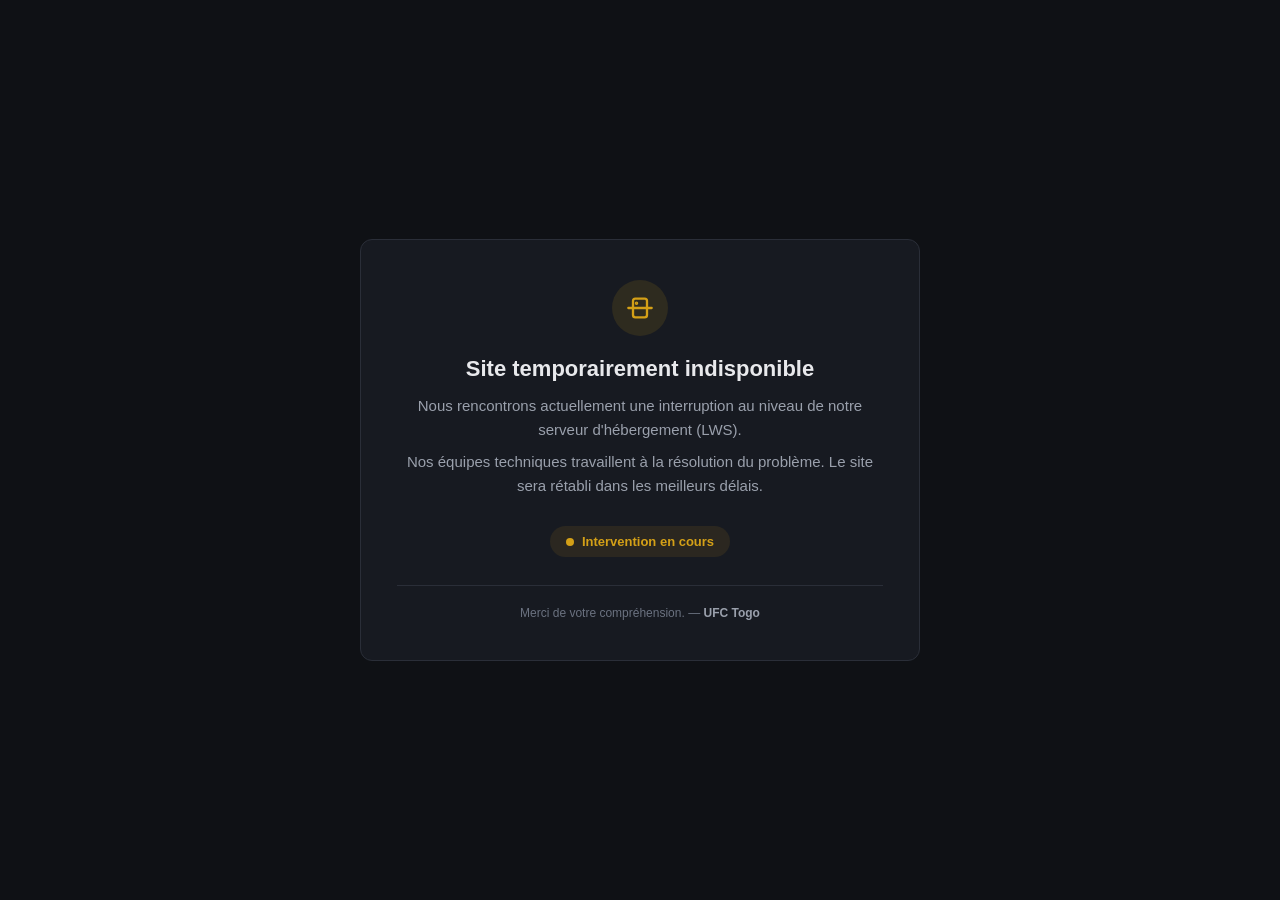
==== maintenance.html @ 828a6ae6 "Active la page de maintenance temporaire Co-Authored-By: Claude Sonnet 5 <noreply@anthropic.com>" ====
<!DOCTYPE html>
<html lang="fr">

<head>
  <meta charset="utf-8">
  <meta content="width=device-width, initial-scale=1.0" name="viewport">
  <title>Site en maintenance — UFC Togo</title>
  <meta name="robots" content="noindex, nofollow">
  <style>
    :root {
      --bg: #0f1115;
      --card: #171a21;
      --border: #2a2e38;
      --text: #e8e9ec;
      --muted: #9aa0ac;
      --accent: #d4a017;
    }

    * { box-sizing: border-box; }

    body {
      margin: 0;
      min-height: 100vh;
      display: flex;
      align-items: center;
      justify-content: center;
      background: var(--bg);
      color: var(--text);
      font-family: -apple-system, BlinkMacSystemFont, "Segoe UI", Roboto, Arial, sans-serif;
      padding: 24px;
    }

    .card {
      max-width: 560px;
      width: 100%;
      background: var(--card);
      border: 1px solid var(--border);
      border-radius: 12px;
      padding: 40px 36px;
      text-align: center;
    }

    .icon {
      width: 56px;
      height: 56px;
      margin: 0 auto 20px;
      border-radius: 50%;
      background: rgba(212, 160, 23, 0.12);
      display: flex;
      align-items: center;
      justify-content: center;
    }

    .icon svg { width: 28px; height: 28px; stroke: var(--accent); }

    h1 {
      font-size: 22px;
      margin: 0 0 12px;
      font-weight: 600;
    }

    p {
      color: var(--muted);
      line-height: 1.6;
      margin: 0 0 8px;
      font-size: 15px;
    }

    .status {
      display: inline-flex;
      align-items: center;
      gap: 8px;
      margin-top: 20px;
      padding: 8px 16px;
      border-radius: 999px;
      background: rgba(212, 160, 23, 0.1);
      color: var(--accent);
      font-size: 13px;
      font-weight: 600;
    }

    .dot {
      width: 8px;
      height: 8px;
      border-radius: 50%;
      background: var(--accent);
      animation: pulse 1.6s infinite;
    }

    @keyframes pulse {
      0%, 100% { opacity: 1; }
      50% { opacity: 0.3; }
    }

    .footer {
      margin-top: 28px;
      padding-top: 20px;
      border-top: 1px solid var(--border);
      font-size: 12px;
      color: #6b7280;
    }

    .footer b { color: var(--muted); }
  </style>
</head>

<body>
  <div class="card">
    <div class="icon">
      <svg viewBox="0 0 24 24" fill="none" stroke-width="2" stroke-linecap="round" stroke-linejoin="round">
        <path d="M2 12h20"></path>
        <path d="M6 12v6a2 2 0 0 0 2 2h8a2 2 0 0 0 2-2v-6"></path>
        <path d="M6 12V6a2 2 0 0 1 2-2h8a2 2 0 0 1 2 2v6"></path>
        <circle cx="9" cy="8" r="0.5" fill="#d4a017"></circle>
      </svg>
    </div>
    <h1>Site temporairement indisponible</h1>
    <p>Nous rencontrons actuellement une interruption au niveau de notre serveur d'hébergement (LWS).</p>
    <p>Nos équipes techniques travaillent à la résolution du problème. Le site sera rétabli dans les meilleurs délais.</p>
    <div class="status"><span class="dot"></span> Intervention en cours</div>
    <div class="footer">
      Merci de votre compréhension. — <b>UFC Togo</b>
    </div>
  </div>
</body>

</html>
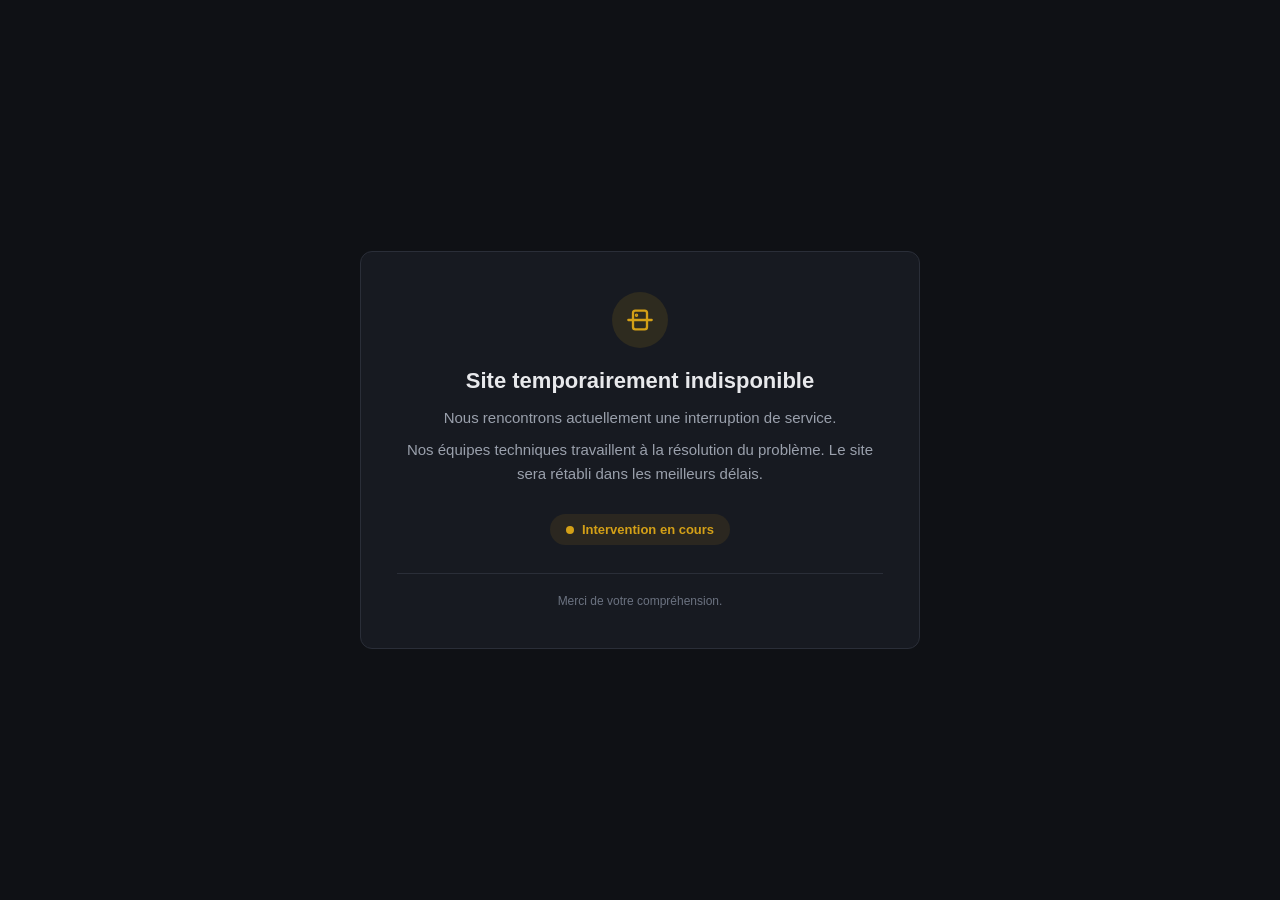
==== commit b51be516: "Simplifie la page de maintenance (version générique) Co-Authored-By: Claude Sonnet 5 <noreply@anthro" ====
--- a/maintenance.html
+++ b/maintenance.html
@@ -4,7 +4,7 @@
 <head>
   <meta charset="utf-8">
   <meta content="width=device-width, initial-scale=1.0" name="viewport">
-  <title>Site en maintenance — UFC Togo</title>
+  <title>Site en maintenance</title>
   <meta name="robots" content="noindex, nofollow">
   <style>
     :root {
@@ -99,8 +99,6 @@
       font-size: 12px;
       color: #6b7280;
     }
-
-    .footer b { color: var(--muted); }
   </style>
 </head>
 
@@ -115,11 +113,11 @@
       </svg>
     </div>
     <h1>Site temporairement indisponible</h1>
-    <p>Nous rencontrons actuellement une interruption au niveau de notre serveur d'hébergement (LWS).</p>
+    <p>Nous rencontrons actuellement une interruption de service.</p>
     <p>Nos équipes techniques travaillent à la résolution du problème. Le site sera rétabli dans les meilleurs délais.</p>
     <div class="status"><span class="dot"></span> Intervention en cours</div>
     <div class="footer">
-      Merci de votre compréhension. — <b>UFC Togo</b>
+      Merci de votre compréhension.
     </div>
   </div>
 </body>
